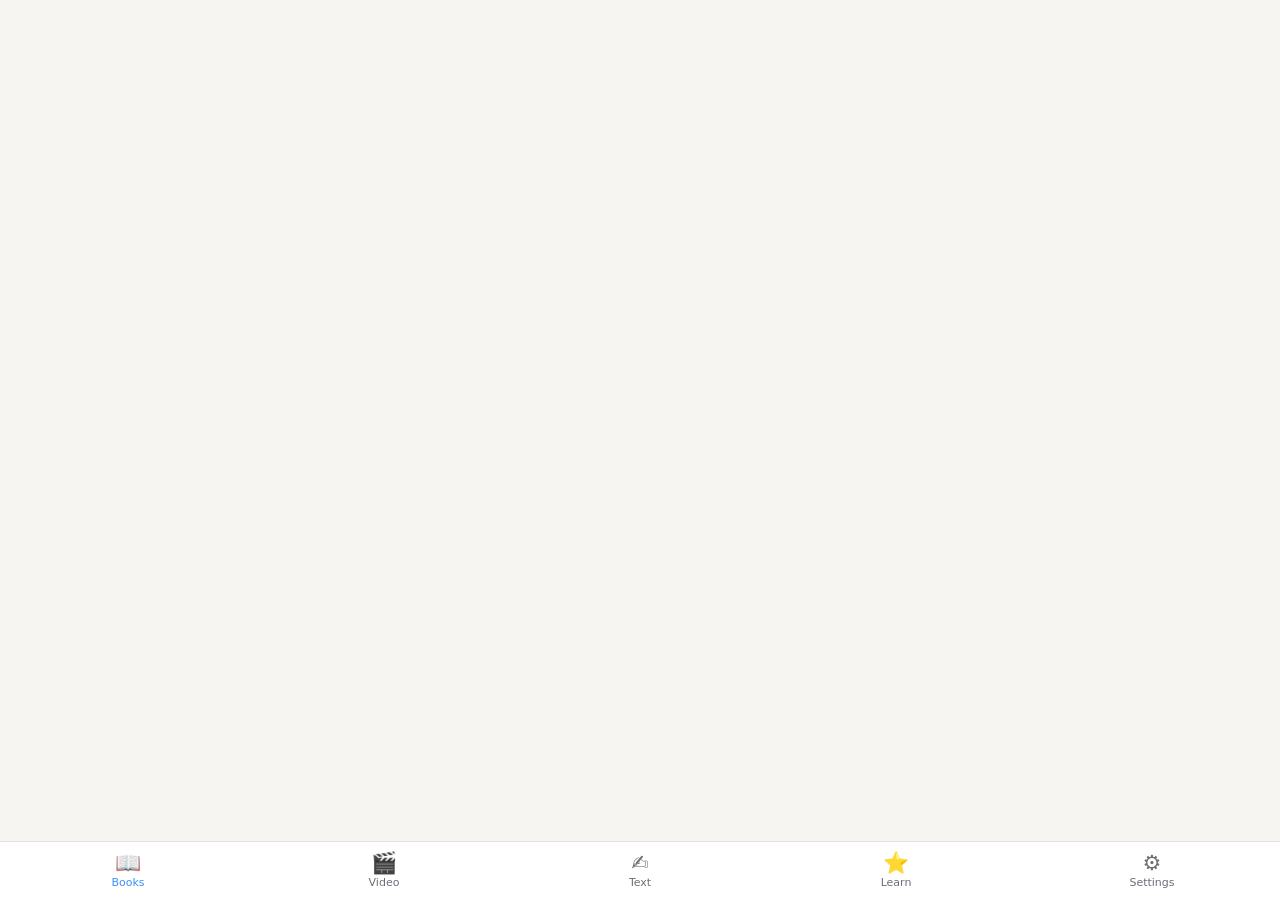
==== pages/options.html @ 634be39d "JP Reader phone app Web app version of the JP Reader for Anki extension: books (EPUB), video with su" ====
<!doctype html>
<html><head><meta name="viewport" content="width=device-width,initial-scale=1,viewport-fit=cover"><meta charset="utf-8">
<script src="../web/frame-shim.js"></script><title>JP Reader — Settings</title><link rel="stylesheet" href="ui.css"><link rel="stylesheet" href="../web/frame.css"></head>
<body><div class="wrap">
  <h1>JP Reader settings</h1>
  <p class="sub">Three things to set up once: connect Anki, pick your Japanese decks, import the dictionary.</p>

  <div class="card" id="checklist"></div>

  <div class="card">
    <h2>1 · Connect Anki</h2>
    <p class="hint">Install the <b>AnkiConnect</b> add-on in Anki (Tools → Add-ons → Get Add-ons → code <b>2055492159</b>), restart Anki, and keep it open. The first time you connect, Anki shows a pop-up asking to allow this extension — click <b>Yes</b>.</p>
    <div class="grid2">
      <div><label class="f">AnkiConnect address</label><input type="text" id="ankiUrl"></div>
      <div><label class="f">AnkiConnect API key <span class="hint">(only if you set one)</span></label><input type="password" id="ankiKey"></div>
    </div>
    <div class="row" style="margin-top:12px"><button class="btn" id="connect">Connect</button><span id="connStatus" class="status"></span></div>
  </div>

  <div class="card">
    <h2>2 · Your Japanese words</h2>
    <label class="f">Decks that contain words you're learning <span class="hint">(click to select; subdecks are included)</span></label>
    <div class="chips" id="decks"><span class="hint">Connect Anki first.</span></div>
    <div class="row" style="margin-top:10px"><button class="btn g" id="detect">Show fields in these decks</button></div>
    <pre id="fields" hidden></pre>
    <div class="grid2">
      <div><label class="f">Word field names <span class="hint">(first one found is used)</span></label><input type="text" id="wordFields"></div>
      <div><label class="f">Reading field names <span class="hint">(optional, improves matching)</span></label><input type="text" id="readingFields"></div>
      <div><label class="f">A card counts as <b>known</b> when its interval is at least (days)</label><input type="number" id="matureDays" min="1"></div>
      <div><label class="f">Suspended cards count as</label>
        <select id="suspended"><option value="known">Known</option><option value="learning">Learning</option><option value="ignore">Ignore them</option></select></div>
    </div>
    <label class="f"><input type="checkbox" id="countLearning"> Count words you're still learning as understood when working out coverage</label>
  </div>

  <div class="card">
    <h2>3 · Dictionary (JMdict)</h2>
    <p class="hint">Splits Japanese text into words, handles conjugations, and adds readings and meanings to your cards. Download the newest <b>jmdict-eng-…json.zip</b> (or .tgz) from
      <a href="https://github.com/scriptin/jmdict-simplified/releases" target="_blank">jmdict-simplified releases</a> (a free, open-source export of JMdict) and choose it below. You only need to do this once.</p>
    <div class="row"><input type="file" id="dictFile" accept=".zip,.tgz,.gz,.json"><span id="dictStatus" class="status"></span></div>
  </div>

  <div class="card">
    <h2>4 · Frequency list <span class="hint">(recommended)</span></h2>
    <p class="hint">Ranks every word by how common it is, so you can learn the most useful words first. Download Jiten's list in one click, or import any
      <b>Yomitan frequency dictionary</b> (.zip, e.g. JPDB, BCCWJ, Innocent Corpus) or a CSV/TSV word list sorted most-common-first.</p>
    <div class="row"><button class="btn g" id="freqJiten">Download Jiten's frequency list</button><span class="hint">or</span><input type="file" id="freqFile" accept=".zip,.csv,.tsv,.txt,.json"></div>
    <div id="freqStatus" class="status"></div>
    <label class="f">Mark unknown words with ★ when they're in the top <input type="number" id="freqStar" min="0" step="1000" style="width:110px;display:inline-block"> most common words</label>
  </div>

  <div class="card" id="phoneCard">
    <h2>📱 Phone (iPhone app)</h2>
    <p class="hint">Use JP Reader on your phone: books, videos, highlighting and word lists, all with your Anki words. Cards you make on the phone are added to Anki here the next time Firefox syncs (every 5 minutes, while Anki is open).</p>
    <div id="phoneBody"></div>
  </div>

  <div class="card">
    <h2>New cards</h2>
    <div class="grid2">
      <div><label class="f">Deck for new cards</label><input type="text" id="targetDeck" list="deckList"><datalist id="deckList"></datalist></div>
      <div><label class="f">Note type</label><select id="noteType"></select></div>
    </div>
    <div id="mapWrap" hidden>
      <label class="f">Which field gets what <span class="hint">(leave blank to skip)</span></label>
      <div class="grid2" id="fieldMap"></div>
    </div>
    <div class="grid2">
      <div><label class="f">Tags</label><input type="text" id="tags"></div>
      <div><label class="f">&nbsp;</label><label><input type="checkbox" id="allowDuplicates"> Allow duplicate cards</label></div>
    </div>
  </div>

  <div class="card">
    <h2>Highlighting</h2>
    <div class="grid2">
      <div>
        <label class="f">Colours</label>
        <div class="row">
          <label>Not in Anki <input type="color" id="c_unknown"></label>
          <label>New <input type="color" id="c_new"></label>
          <label>Learning <input type="color" id="c_learning"></label>
          <label>Known <input type="color" id="c_known"></label>
        </div>
        <label class="f"><input type="checkbox" id="showKnown"> Also underline known words</label>
        <label class="f"><input type="checkbox" id="watchPage"> Keep highlighting new text as it appears (subtitles, infinite scroll)</label>
      </div>
      <div><label class="f">Highlight automatically on these sites <span class="hint">(one URL fragment per line, e.g. syosetu.com)</span></label><textarea id="autoParse" style="min-height:110px"></textarea></div>
    </div>
  </div>

  <div class="card">
    <h2>Recommendations (Jiten.moe)</h2>
    <p class="hint">Title lists and vocabulary come from Jiten.moe's free public API. A key is optional; it raises the rate limit so scans run about twice as fast (Jiten → Settings → Advanced → API key).</p>
    <label class="f">Jiten API key <span class="hint">(optional)</span></label><input type="password" id="jitenKey">
  </div>

  <div class="row sticky"><button class="btn" id="save">Save &amp; sync</button><span id="saveStatus" class="status"></span></div>

  <div class="card" style="margin-top:16px">
    <h2>Diagnostics</h2>
    <p class="hint">If recommendations come back empty, run this and send the output to whoever is helping you.</p>
    <div class="row"><button class="btn g" id="testJiten">Test Jiten API</button></div>
    <pre id="diag" hidden></pre>
  </div>
</div>
<script src="../lib/kana.js"></script>
<script src="../lib/archive.js"></script>
<script src="../lib/dictionary.js"></script>
<script src="../lib/frequency.js"></script>
<script src="../lib/settings.js"></script>
<script src="../lib/sync.js"></script>
<script src="api.js"></script>
<script src="options.js"></script>
</body></html>
---- pages/ui.css ----
:root{--bg:#f6f5f2;--card:#fff;--ink:#1d1f23;--mute:#6b6f76;--line:#e4e2dd;--blue:#3e8ef7;--red:#e5484d;--amber:#f5a524;--green:#2fb26b}
@media (prefers-color-scheme:dark){:root{--bg:#141518;--card:#1d1f23;--ink:#ececec;--mute:#9a9ea6;--line:#2e3137}}
*{box-sizing:border-box}
body{margin:0;background:var(--bg);color:var(--ink);font:14px/1.5 system-ui,-apple-system,"Segoe UI","Hiragino Sans","Noto Sans JP",sans-serif}
.wrap{max-width:980px;margin:0 auto;padding:28px 20px 60px}
h1{font-size:24px;margin:0 0 4px}h2{font-size:17px;margin:0 0 10px}
.sub{color:var(--mute);margin:0 0 22px}
.card{background:var(--card);border:1px solid var(--line);border-radius:12px;padding:18px;margin-bottom:16px}
label.f{display:block;font-weight:600;margin:12px 0 4px}
.hint{color:var(--mute);font-size:12.5px;font-weight:400}
input[type=text],input[type=number],input[type=password],select,textarea{width:100%;padding:8px 10px;border:1px solid var(--line);border-radius:8px;background:var(--bg);color:var(--ink);font:inherit}
textarea{min-height:160px;resize:vertical}
.btn{display:inline-flex;align-items:center;gap:6px;background:var(--blue);color:#fff;border:0;border-radius:8px;padding:8px 14px;font:inherit;font-weight:600;cursor:pointer}
.btn.g{background:transparent;color:var(--ink);border:1px solid var(--line)}
.btn:disabled{opacity:.5;cursor:default}
.row{display:flex;gap:10px;align-items:center;flex-wrap:wrap}
.grid2{display:grid;grid-template-columns:1fr 1fr;gap:14px}
@media (max-width:700px){.grid2{grid-template-columns:1fr}}
.ok{color:var(--green)}.bad{color:var(--red)}.warn{color:var(--amber)}
.chips{display:flex;flex-wrap:wrap;gap:6px}
.chip{border:1px solid var(--line);border-radius:999px;padding:4px 10px;cursor:pointer;user-select:none;background:var(--bg)}
.chip.on{background:var(--blue);border-color:var(--blue);color:#fff}
table{width:100%;border-collapse:collapse}
th,td{text-align:left;padding:7px 8px;border-bottom:1px solid var(--line);vertical-align:top}
th{font-size:12px;color:var(--mute);font-weight:600}
td input[type=text]{padding:4px 6px}
.pill{display:inline-block;font-size:11.5px;border-radius:9px;padding:1px 8px}
.s0{background:#e5484d22;color:var(--red)}.s1{background:#3e8ef722;color:var(--blue)}.s2{background:#f5a52422;color:#c47f00}.s3,.s4{background:#2fb26b22;color:var(--green)}
pre{background:var(--bg);border:1px solid var(--line);border-radius:8px;padding:10px;overflow:auto;max-height:360px;font-size:12px}
.status{min-height:20px;margin-top:8px}
.sticky{position:sticky;bottom:0;background:var(--card);border-top:1px solid var(--line);padding:12px 0 2px;margin-top:10px}
---- web/frame.css ----
/* Phone-friendly tweaks for the shared pages when they run inside the app. */
body{-webkit-text-size-adjust:100%}
.wrap{padding:18px 14px calc(30px + env(safe-area-inset-bottom))}
h1{font-size:22px}
.btn{min-height:38px}
input[type=text],input[type=number],select,textarea{font-size:16px} /* stops iOS zooming into fields */
table{display:block;overflow-x:auto;white-space:nowrap}
td{white-space:normal;min-width:70px}
@media (max-width:600px){
  .books{grid-template-columns:1fr!important}
  .book img,.book .nocover{width:74px!important;height:106px!important}
  .grid2{grid-template-columns:1fr}
  .titles{grid-template-columns:1fr!important}
  .chap{grid-template-columns:110px 1fr 46px!important}
  .bar{overflow-x:auto;gap:6px!important;padding:0 8px!important}
  .bar .t{display:none}
  .bar select{max-width:140px!important}
  .top{gap:6px!important}
  .top .stats#names{display:none}
}
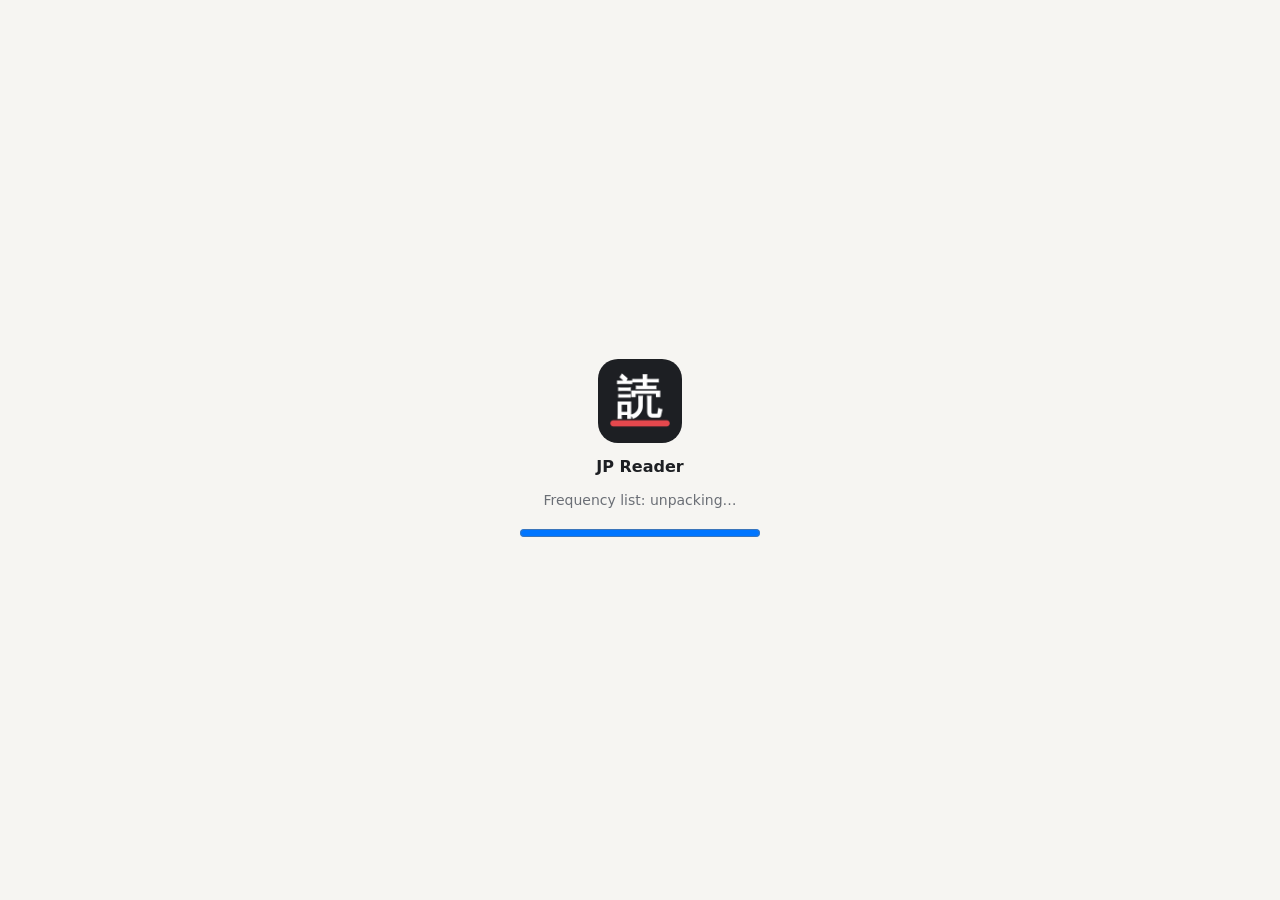
==== commit f58691e4: "Furigana from brackets, AI marks the real word, i+1 frequency range, playback speed Co-Authored-By: " ====
--- a/pages/options.html
+++ b/pages/options.html
@@ -68,7 +68,17 @@
     <div class="grid2">
       <div><label class="f">Tags</label><input type="text" id="tags"></div>
       <div><label class="f">&nbsp;</label><label><input type="checkbox" id="allowDuplicates"> Allow duplicate cards</label></div>
+      <div><label class="f">&nbsp;</label><label><input type="checkbox" id="pitchAccent"> Pitch-accent graph on cards</label></div>
+      <div><label class="f">&nbsp;</label><label><input type="checkbox" id="orderByFreq"> Order new cards by frequency (most common first)</label></div>
+      <div><label class="f">&nbsp;</label><label><input type="checkbox" id="parenFurigana"> Show readings in brackets — 漢字（かんじ） — as furigana</label></div>
+      <div><label class="f">i+1 lines</label>target word ranked <input id="i1MinRank" type="number" min="0" step="1000" placeholder="1" style="width:90px"> to <input id="i1MaxRank" type="number" min="0" step="1000" placeholder="any" style="width:90px"> <span class="hint">in the frequency list (empty = any). Words already in Anki never count.</span></div>
+      <div><label class="f">&nbsp;</label><label><input type="checkbox" id="wordAudio"> Audio of the word on cards</label></div>
     </div>
+  </div>
+
+  <div class="card">
+    <h2>🤖 AI meanings</h2>
+    <div id="ai"></div>
   </div>
 
   <div class="card">
@@ -109,6 +119,7 @@
 <script src="../lib/dictionary.js"></script>
 <script src="../lib/frequency.js"></script>
 <script src="../lib/settings.js"></script>
+<script src="ai-settings.js"></script>
 <script src="../lib/sync.js"></script>
 <script src="api.js"></script>
 <script src="options.js"></script>
